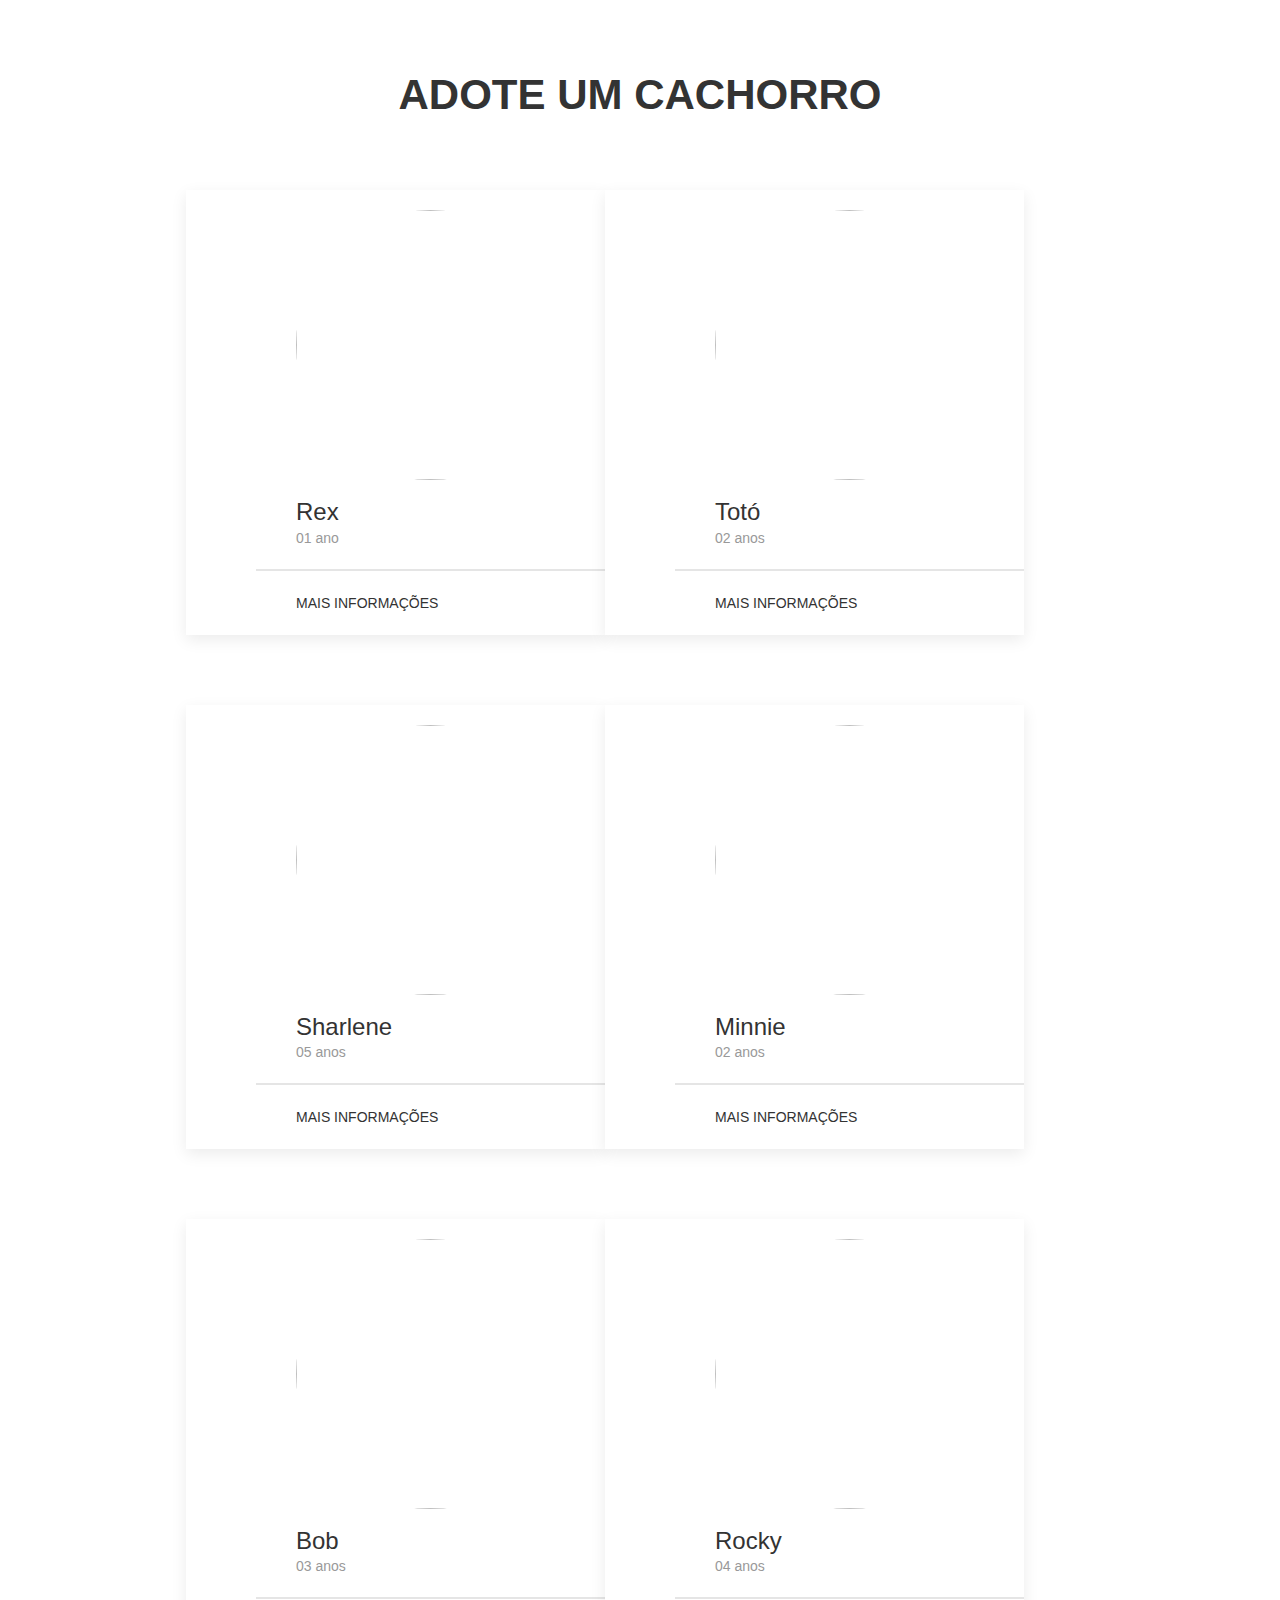
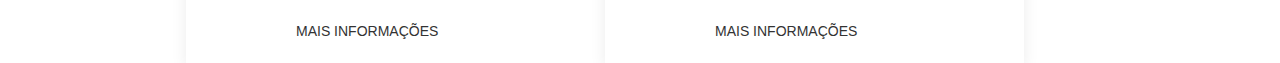
==== lista-cachorro.html @ bda0f2b7 "Merge pull request #1 from lizvidotti91/elisete" ====
<!DOCTYPE html>
<html>

<head>
    <title>Title</title>
    <meta charset="utf-8">
    <meta name="viewport" content="width=device-width, initial-scale=1">
    <link rel="stylesheet" href="css/uikit.css" />
    <script src="js/uikit.min.js"></script>
    <script src="js/uikit-icons.min.js"></script>
</head>

<body>
    <section class="container">
        <h1 class="uk-text-bolder uk-text-uppercase uk-text-center uk-margin-large uk-margin-large-top">Adote um
            Cachorro</h1>
        <div class="uk-grid-column-large uk-grid-row-large uk-child-width-expand@s" uk-grid>
            <div class="uk-card uk-card-default uk-width-1-2@m">
                <div class="uk-card-header">
                    <div class="uk-grid-small uk-flex-middle" uk-grid>
                        <div class="uk-width-auto">
                            <img class="uk-border-circle img-size" src="./images/dog-1.jpg">
                        </div>
                        <div class="uk-width-expand">
                            <h3 class="uk-card-title uk-margin-remove-bottom">Rex</h3>
                            <p class="uk-text-meta uk-margin-remove-top"><time datetime="2016-04-01T19:00">01 ano</time>
                            </p>
                        </div>
                    </div>
                </div>
                <div class="uk-card-footer">
                    <a href="#" class="uk-button uk-button-text">Mais informações</a>
                </div>
            </div>

            <div class="uk-card uk-card-default uk-width-1-2@m">
                <div class="uk-card-header">
                    <div class="uk-grid-small uk-flex-middle" uk-grid>
                        <div class="uk-width-auto">
                            <img class="uk-border-circle img-size" src="./images/dog-2.jpg">
                        </div>
                        <div class="uk-width-expand">
                            <h3 class="uk-card-title uk-margin-remove-bottom">Totó</h3>
                            <p class="uk-text-meta uk-margin-remove-top"><time datetime="2016-04-01T19:00">02
                                    anos</time>
                            </p>
                        </div>
                    </div>
                </div>
                <div class="uk-card-footer">
                    <a href="#" class="uk-button uk-button-text">Mais informações</a>
                </div>
            </div>

            <div class="uk-card uk-card-default uk-width-1-2@m">
                <div class="uk-card-header">
                    <div class="uk-grid-small uk-flex-middle" uk-grid>
                        <div class="uk-width-auto">
                            <img class="uk-border-circle img-size" src="./images/dog-3.jpg">
                        </div>
                        <div class="uk-width-expand">
                            <h3 class="uk-card-title uk-margin-remove-bottom">Sharlene</h3>
                            <p class="uk-text-meta uk-margin-remove-top"><time datetime="2016-04-01T19:00">05
                                    anos</time>
                            </p>
                        </div>
                    </div>
                </div>
                <div class="uk-card-footer">
                    <a href="#" class="uk-button uk-button-text">Mais informações</a>
                </div>
            </div>

            <div class="uk-card uk-card-default uk-width-1-2@m">
                <div class="uk-card-header">
                    <div class="uk-grid-small uk-flex-middle" uk-grid>
                        <div class="uk-width-auto">
                            <img class="uk-border-circle img-size" src="./images/dog-4.jpg">
                        </div>
                        <div class="uk-width-expand">
                            <h3 class="uk-card-title uk-margin-remove-bottom">Minnie</h3>
                            <p class="uk-text-meta uk-margin-remove-top"><time datetime="2016-04-01T19:00">02
                                    anos</time>
                            </p>
                        </div>
                    </div>
                </div>
                <div class="uk-card-footer">
                    <a href="#" class="uk-button uk-button-text">Mais informações</a>
                </div>
            </div>

            <div class="uk-card uk-card-default uk-width-1-2@m">
                <div class="uk-card-header">
                    <div class="uk-grid-small uk-flex-middle" uk-grid>
                        <div class="uk-width-auto">
                            <img class="uk-border-circle img-size" src="./images/dog-5.jpg">
                        </div>
                        <div class="uk-width-expand">
                            <h3 class="uk-card-title uk-margin-remove-bottom">Bob</h3>
                            <p class="uk-text-meta uk-margin-remove-top"><time datetime="2016-04-01T19:00">03
                                    anos</time>
                            </p>
                        </div>
                    </div>
                </div>
                <div class="uk-card-footer">
                    <a href="#" class="uk-button uk-button-text">Mais informações</a>
                </div>
            </div>

            <div class="uk-card uk-card-default uk-width-1-2@m">
                <div class="uk-card-header">
                    <div class="uk-grid-small uk-flex-middle" uk-grid>
                        <div class="uk-width-auto">
                            <img class="uk-border-circle img-size" src="./images/dog-6.jpg">
                        </div>
                        <div class="uk-width-expand">
                            <h3 class="uk-card-title uk-margin-remove-bottom">Rocky</h3>
                            <p class="uk-text-meta uk-margin-remove-top"><time datetime="2016-04-01T19:00">04
                                    anos</time>
                            </p>
                        </div>
                    </div>
                </div>
                <div class="uk-card-footer">
                    <a href="#" class="uk-button uk-button-text">Mais informações</a>
                </div>
            </div>
        </div>
    </section>
</body>

</html>
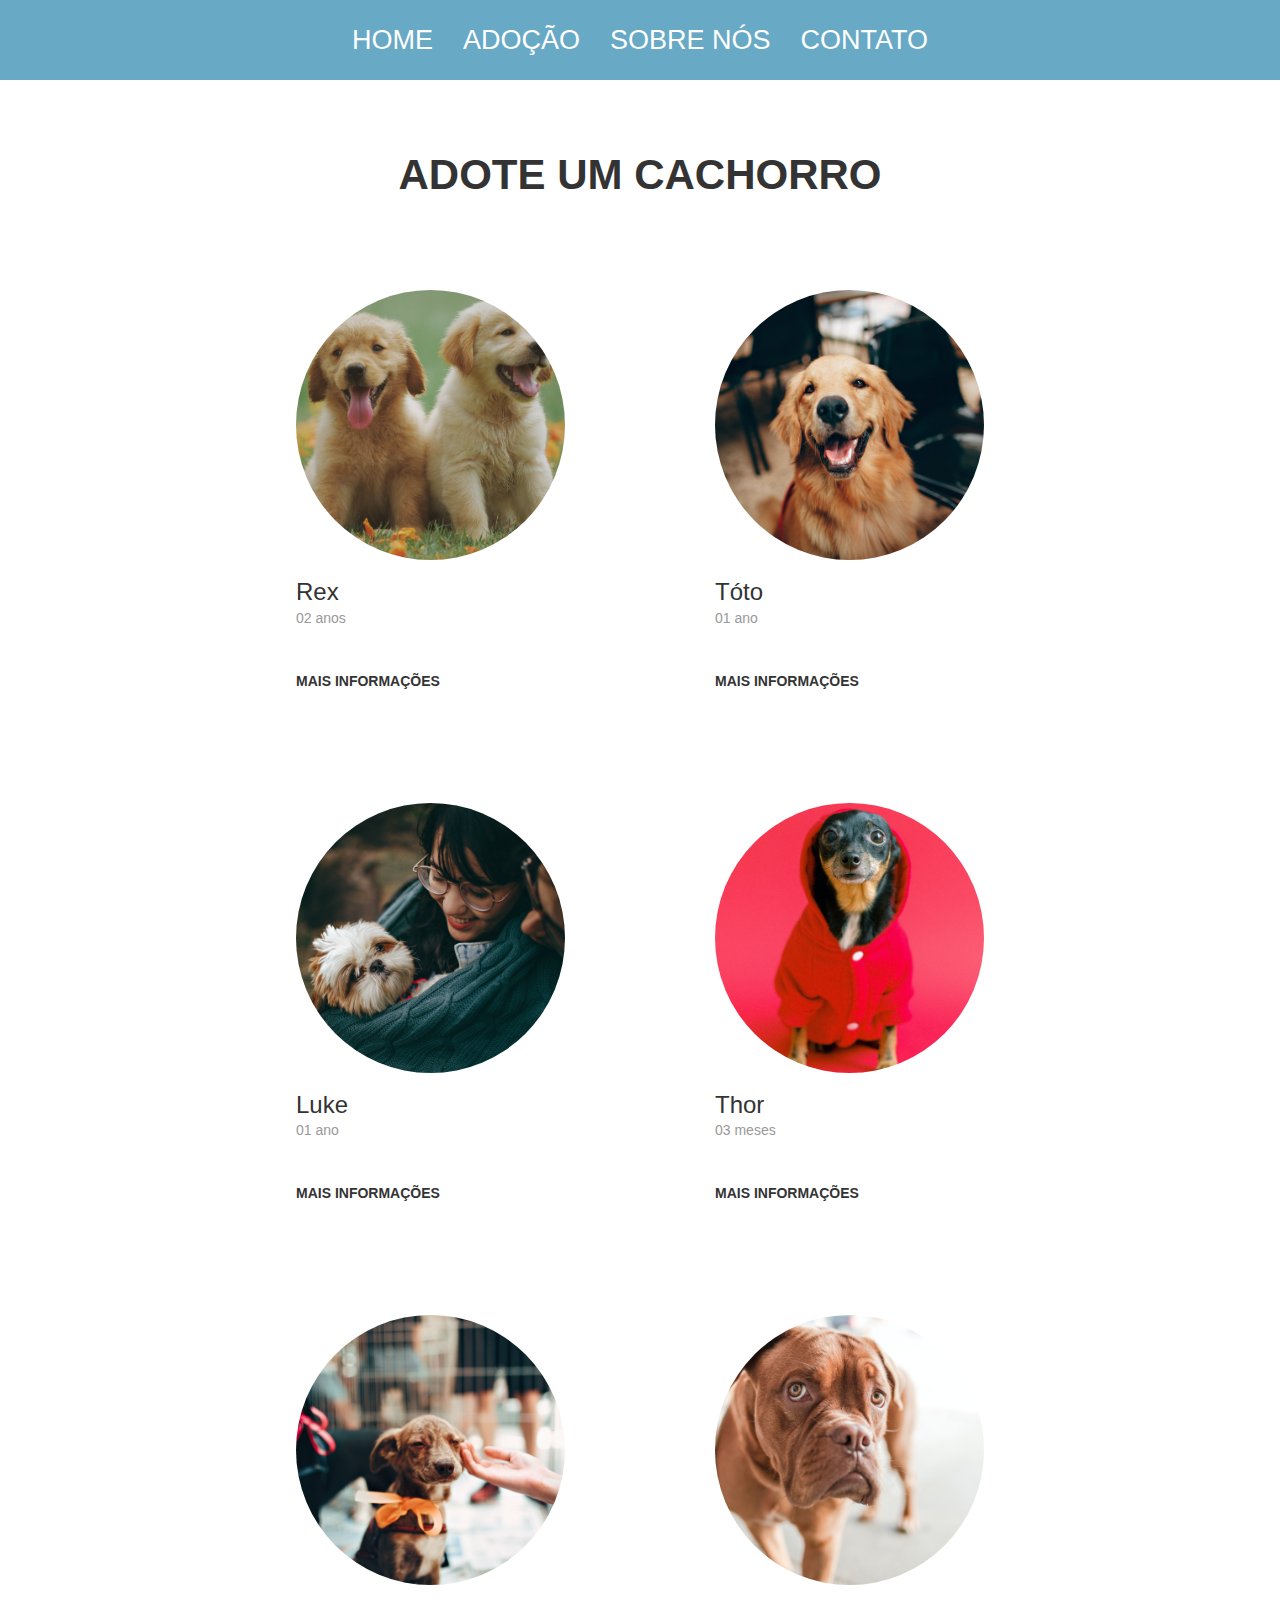
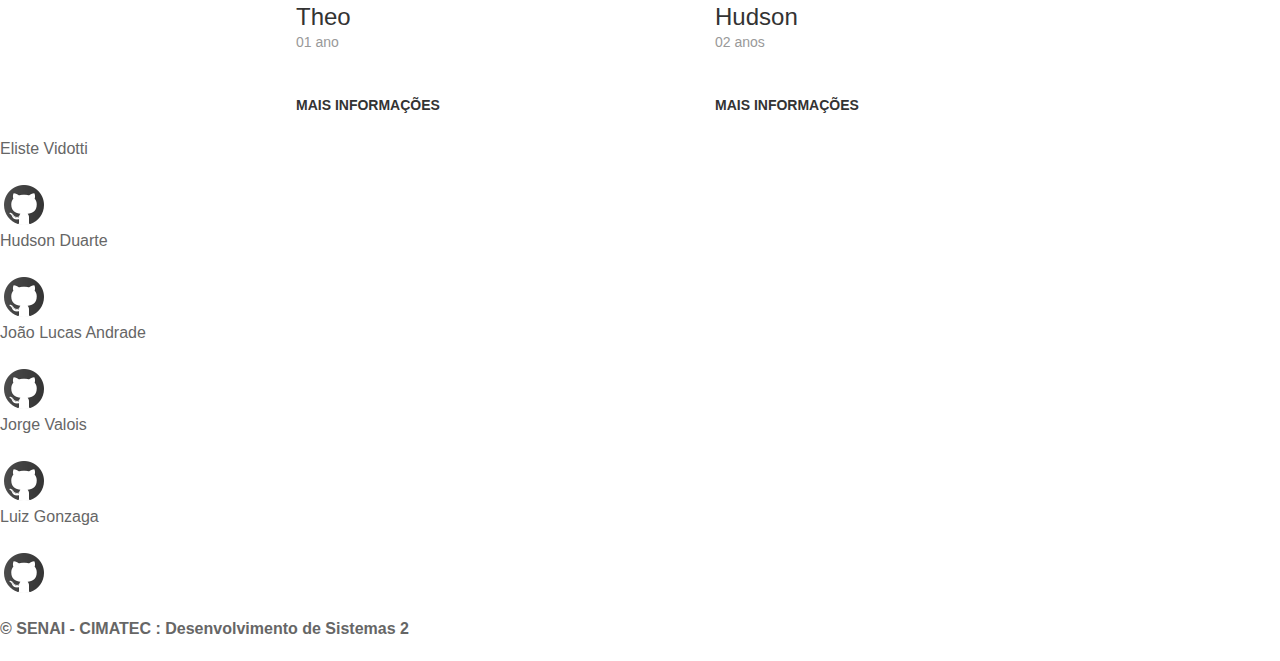
==== commit 236167bd: "[cod] adiçoes finais" ====
--- a/lista-cachorro.html
+++ b/lista-cachorro.html
@@ -2,133 +2,206 @@
 <html>
 
 <head>
-    <title>Title</title>
+    <title>Pet-UiKit</title>
     <meta charset="utf-8">
     <meta name="viewport" content="width=device-width, initial-scale=1">
     <link rel="stylesheet" href="css/uikit.css" />
     <script src="js/uikit.min.js"></script>
     <script src="js/uikit-icons.min.js"></script>
+    <link rel="shortcut icon" type="imagem/x-icon" href="./img/logo.png" />
 </head>
 
 <body>
+    <!--Barra de navegação-->
+    <nav class="uk-navbar-container nav-z-index" uk-navbar style="background-color: #68A9C6;">
+        <div class="uk-navbar-center">
+
+            <ul class="uk-navbar-nav">
+                <li class="uk-active navh"><a style="color: white; font-size: 3vh;" href="./index.html">Home</a>
+                </li>
+                <li class="navh"><a href="#" style="color: white; font-size: 3vh;">Adoção</a>
+                    <div class="uk-navbar-dropdown">
+                        <ul class="uk-nav uk-navbar-dropdown-nav uk-thumbnav">
+                            <li class="uk-active navh">Pets</li>
+                            <li><a href="./lista-cachorro.html" style="color: black;">Cachorros<img
+                                        src="./img/cachorro.jpg" alt="img_dog"></a></li>
+                            <li><a href="./lista-gato.html" style="color: black;">Gatos<img src="./img/gato.jpg"
+                                        alt="img_cat"></a></li>
+
+                        </ul>
+                    </div>
+                </li>
+                <li class="navh"><a href="#" style="color: white; font-size: 3vh;">Sobre nós</a></li>
+                <li class="navh"><a href="contato.html" style="color: white; font-size: 3vh;">Contato</a></li>
+            </ul>
+
+        </div>
+    </nav>
+
     <section class="container">
         <h1 class="uk-text-bolder uk-text-uppercase uk-text-center uk-margin-large uk-margin-large-top">Adote um
             Cachorro</h1>
-        <div class="uk-grid-column-large uk-grid-row-large uk-child-width-expand@s" uk-grid>
-            <div class="uk-card uk-card-default uk-width-1-2@m">
-                <div class="uk-card-header">
-                    <div class="uk-grid-small uk-flex-middle" uk-grid>
-                        <div class="uk-width-auto">
-                            <img class="uk-border-circle img-size" src="./images/dog-1.jpg">
-                        </div>
-                        <div class="uk-width-expand">
-                            <h3 class="uk-card-title uk-margin-remove-bottom">Rex</h3>
-                            <p class="uk-text-meta uk-margin-remove-top"><time datetime="2016-04-01T19:00">01 ano</time>
-                            </p>
-                        </div>
-                    </div>
-                </div>
-                <div class="uk-card-footer">
-                    <a href="#" class="uk-button uk-button-text">Mais informações</a>
-                </div>
-            </div>
-
-            <div class="uk-card uk-card-default uk-width-1-2@m">
-                <div class="uk-card-header">
-                    <div class="uk-grid-small uk-flex-middle" uk-grid>
-                        <div class="uk-width-auto">
-                            <img class="uk-border-circle img-size" src="./images/dog-2.jpg">
-                        </div>
-                        <div class="uk-width-expand">
-                            <h3 class="uk-card-title uk-margin-remove-bottom">Totó</h3>
-                            <p class="uk-text-meta uk-margin-remove-top"><time datetime="2016-04-01T19:00">02
+        <div class="uk-grid-column-large uk-grid-row-large uk-child-width-expand@s color-blue" uk-grid>
+
+            <div class="uk-width-1-2@m ">
+                <div class="uk-card-header">
+                    <div class="uk-grid-small uk-flex-middle" uk-grid>
+                        <div class="uk-width-auto">
+                            <img class="uk-border-circle img-size" src="./img/dog-1.jpg">
+                        </div>
+                        <div class="uk-width-expand">
+                            <h3 class="uk-card-title uk-margin-remove-bottom bold">Rex</h3>
+                            <p class="uk-text-meta uk-margin-remove-top bold"><time datetime="2016-04-01T19:00">02
                                     anos</time>
                             </p>
                         </div>
                     </div>
                 </div>
-                <div class="uk-card-footer">
-                    <a href="#" class="uk-button uk-button-text">Mais informações</a>
-                </div>
-            </div>
-
-            <div class="uk-card uk-card-default uk-width-1-2@m">
-                <div class="uk-card-header">
-                    <div class="uk-grid-small uk-flex-middle" uk-grid>
-                        <div class="uk-width-auto">
-                            <img class="uk-border-circle img-size" src="./images/dog-3.jpg">
-                        </div>
-                        <div class="uk-width-expand">
-                            <h3 class="uk-card-title uk-margin-remove-bottom">Sharlene</h3>
-                            <p class="uk-text-meta uk-margin-remove-top"><time datetime="2016-04-01T19:00">05
+                <div class="uk-card-footer bold">
+                    <a href="./cachorro-especifico.html" class="uk-button uk-button-text bold" style="font-weight: bolder;">Mais informações</a>
+                </div>
+            </div>
+
+            <div class="uk-width-1-2@m ">
+                <div class="uk-card-header">
+                    <div class="uk-grid-small uk-flex-middle" uk-grid>
+                        <div class="uk-width-auto">
+                            <img class="uk-border-circle img-size" src="./img/dog-2.jpg">
+                        </div>
+                        <div class="uk-width-expand">
+                            <h3 class="uk-card-title uk-margin-remove-bottom bold">Tóto</h3>
+                            <p class="uk-text-meta uk-margin-remove-top bold"><time datetime="2016-04-01T19:00">01
+                                    ano</time>
+                            </p>
+                        </div>
+                    </div>
+                </div>
+                <div class="uk-card-footer bold">
+                    <a href="#" class="uk-button uk-button-text bold" style="font-weight: bolder;">Mais informações</a>
+                </div>
+            </div>
+
+            <div class="uk-width-1-2@m ">
+                <div class="uk-card-header">
+                    <div class="uk-grid-small uk-flex-middle" uk-grid>
+                        <div class="uk-width-auto">
+                            <img class="uk-border-circle img-size" src="./img/dog-3.jpg">
+                        </div>
+                        <div class="uk-width-expand">
+                            <h3 class="uk-card-title uk-margin-remove-bottom bold">Luke</h3>
+                            <p class="uk-text-meta uk-margin-remove-top bold"><time datetime="2016-04-01T19:00">01
+                                    ano</time>
+                            </p>
+                        </div>
+                    </div>
+                </div>
+                <div class="uk-card-footer bold">
+                    <a href="#" class="uk-button uk-button-text bold" style="font-weight: bolder;">Mais informações</a>
+                </div>
+            </div>
+
+            <div class="uk-width-1-2@m ">
+                <div class="uk-card-header">
+                    <div class="uk-grid-small uk-flex-middle" uk-grid>
+                        <div class="uk-width-auto">
+                            <img class="uk-border-circle img-size" src="./img/dog-4.jpg">
+                        </div>
+                        <div class="uk-width-expand">
+                            <h3 class="uk-card-title uk-margin-remove-bottom bold">Thor</h3>
+                            <p class="uk-text-meta uk-margin-remove-top bold"><time datetime="2016-04-01T19:00">03
+                                    meses</time>
+                            </p>
+                        </div>
+                    </div>
+                </div>
+                <div class="uk-card-footer bold">
+                    <a href="#" class="uk-button uk-button-text bold" style="font-weight: bolder;">Mais informações</a>
+                </div>
+            </div>
+
+            <div class="uk-width-1-2@m ">
+                <div class="uk-card-header">
+                    <div class="uk-grid-small uk-flex-middle" uk-grid>
+                        <div class="uk-width-auto">
+                            <img class="uk-border-circle img-size" src="./img/dog-5.jpg">
+                        </div>
+                        <div class="uk-width-expand">
+                            <h3 class="uk-card-title uk-margin-remove-bottom bold">Theo</h3>
+                            <p class="uk-text-meta uk-margin-remove-top bold"><time datetime="2016-04-01T19:00">01
+                                    ano</time>
+                            </p>
+                        </div>
+                    </div>
+                </div>
+                <div class="uk-card-footer bold">
+                    <a href="#" class="uk-button uk-button-text bold" style="font-weight: bolder;">Mais informações</a>
+                </div>
+            </div>
+
+            <div class="uk-width-1-2@m ">
+                <div class="uk-card-header">
+                    <div class="uk-grid-small uk-flex-middle" uk-grid>
+                        <div class="uk-width-auto">
+                            <img class="uk-border-circle img-size" src="./img/dog-6.jpg">
+                        </div>
+                        <div class="uk-width-expand">
+                            <h3 class="uk-card-title uk-margin-remove-bottom bold">Hudson</h3>
+                            <p class="uk-text-meta uk-margin-remove-top bold"><time datetime="2016-04-01T19:00">02
                                     anos</time>
                             </p>
                         </div>
                     </div>
                 </div>
-                <div class="uk-card-footer">
-                    <a href="#" class="uk-button uk-button-text">Mais informações</a>
-                </div>
-            </div>
-
-            <div class="uk-card uk-card-default uk-width-1-2@m">
-                <div class="uk-card-header">
-                    <div class="uk-grid-small uk-flex-middle" uk-grid>
-                        <div class="uk-width-auto">
-                            <img class="uk-border-circle img-size" src="./images/dog-4.jpg">
-                        </div>
-                        <div class="uk-width-expand">
-                            <h3 class="uk-card-title uk-margin-remove-bottom">Minnie</h3>
-                            <p class="uk-text-meta uk-margin-remove-top"><time datetime="2016-04-01T19:00">02
-                                    anos</time>
-                            </p>
-                        </div>
-                    </div>
-                </div>
-                <div class="uk-card-footer">
-                    <a href="#" class="uk-button uk-button-text">Mais informações</a>
-                </div>
-            </div>
-
-            <div class="uk-card uk-card-default uk-width-1-2@m">
-                <div class="uk-card-header">
-                    <div class="uk-grid-small uk-flex-middle" uk-grid>
-                        <div class="uk-width-auto">
-                            <img class="uk-border-circle img-size" src="./images/dog-5.jpg">
-                        </div>
-                        <div class="uk-width-expand">
-                            <h3 class="uk-card-title uk-margin-remove-bottom">Bob</h3>
-                            <p class="uk-text-meta uk-margin-remove-top"><time datetime="2016-04-01T19:00">03
-                                    anos</time>
-                            </p>
-                        </div>
-                    </div>
-                </div>
-                <div class="uk-card-footer">
-                    <a href="#" class="uk-button uk-button-text">Mais informações</a>
-                </div>
-            </div>
-
-            <div class="uk-card uk-card-default uk-width-1-2@m">
-                <div class="uk-card-header">
-                    <div class="uk-grid-small uk-flex-middle" uk-grid>
-                        <div class="uk-width-auto">
-                            <img class="uk-border-circle img-size" src="./images/dog-6.jpg">
-                        </div>
-                        <div class="uk-width-expand">
-                            <h3 class="uk-card-title uk-margin-remove-bottom">Rocky</h3>
-                            <p class="uk-text-meta uk-margin-remove-top"><time datetime="2016-04-01T19:00">04
-                                    anos</time>
-                            </p>
-                        </div>
-                    </div>
-                </div>
-                <div class="uk-card-footer">
-                    <a href="#" class="uk-button uk-button-text">Mais informações</a>
-                </div>
-            </div>
+                <div class="uk-card-footer bold">
+                    <a href="#" class="uk-button uk-button-text bold" style="font-weight: bolder;">Mais informações</a>
+                </div>
+            </div>
+
         </div>
+
     </section>
+
+    <!-- Footer feito manual, framework não oferecia-->
+    <footer>
+
+        <div class="rodape">
+
+
+            <div class="github">
+
+                <div class="liz nome">
+                    <p>Eliste Vidotti</p>
+                    <a href="https://github.com/lizvidotti91" target="blank"><img class="imagens"
+                            src="./img/github.png"></a>
+                </div>
+
+                <div class="hudson nome">
+                    <p>Hudson Duarte</p>
+                    <a href="https://github.com/huduarte" target="blank"><img class="imagens"
+                            src="./img/github.png"></a>
+                </div>
+
+                <div class="Lucas nome">
+                    <p>João Lucas Andrade</p>
+                    <a href="https://github.com/Jlucas93" target="blank"><img class="imagens"
+                            src="./img/github.png"></a>
+                </div>
+
+                <div class="Jorge nome">
+                    <p>Jorge Valois</p>
+                    <a href="https://github.com/JorgeValois" target="blank"><img class="imagens"
+                            src="./img/github.png"></a>
+                </div>
+
+                <div class="Luiz nome">
+                    <p>Luiz Gonzaga</p>
+                    <a href="#" target="blank"><img class="imagens" src="./img/github.png"></a>
+                </div>
+
+            </div>
+            <p style="font-weight: bolder;"> &copy; SENAI - CIMATEC : Desenvolvimento de Sistemas 2</p>
+        </div>
+    </footer>
 </body>
 
 </html>